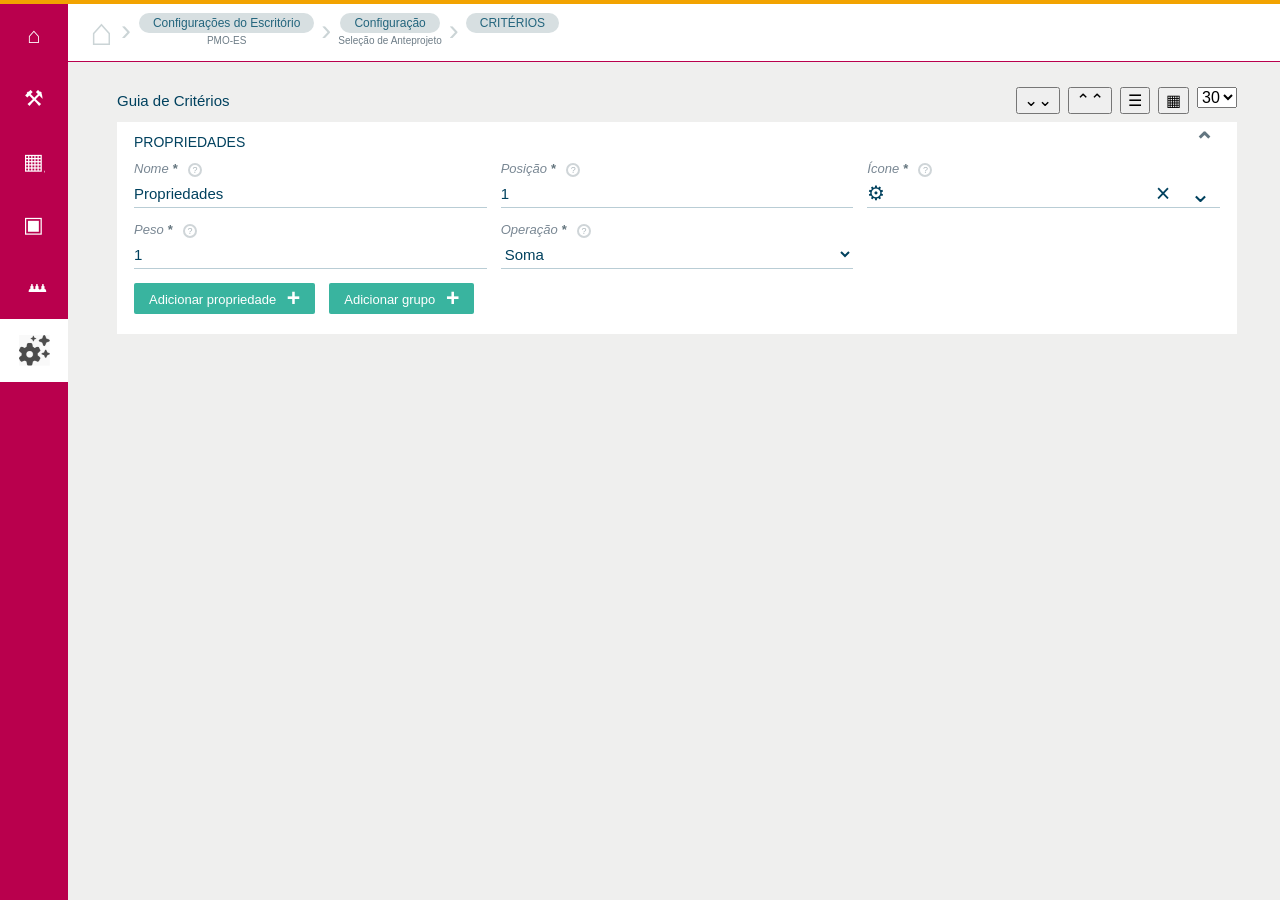
==== criterios.html @ 37cdd73d "Atualiza fluxo e configuracao de criterios" ====
<!doctype html>
<html lang="pt-BR">
  <head>
    <meta charset="UTF-8" />
    <meta name="viewport" content="width=device-width, initial-scale=1" />
    <meta name="description" content="Configuração da guia de critérios da seleção de anteprojeto" />
    <title>Guia de Critérios | Seleção de Anteprojeto</title>
    <link rel="stylesheet" href="styles.css" />
  </head>
  <body>
    <main class="app-shell detail-page criteria-guide-page">
      <aside class="rail" aria-label="Navegação principal">
        <button type="button" class="rail-button" aria-label="Início"><span aria-hidden="true">⌂</span></button>
        <button type="button" class="rail-button" aria-label="Planos"><span aria-hidden="true">⚒</span></button>
        <a class="rail-button" href="index.html" aria-label="Escritórios"><span aria-hidden="true">▦</span></a>
        <button type="button" class="rail-button" aria-label="Permissões"><span aria-hidden="true">▣</span></button>
        <button type="button" class="rail-button people-symbol" aria-label="Pessoas"><span aria-hidden="true">♟♟♟</span></button>
        <a class="rail-button feature-rail-link active" href="selecao-anteprojeto.html" aria-current="page" aria-label="Seleção de Anteprojeto" title="Seleção de Anteprojeto" data-tooltip="Seleção de Anteprojeto">
          <img src="icone-selecao-anteprojeto.png" alt="" aria-hidden="true" />
        </a>
      </aside>

      <section class="workspace">
        <header class="topbar detail-topbar">
          <a href="index.html" class="home-icon breadcrumb-link" aria-label="Voltar para configurações">⌂</a>
          <span class="chevron" aria-hidden="true">›</span>
          <div class="breadcrumb-group">
            <div class="breadcrumb-item">
              <a class="breadcrumb breadcrumb-link" href="index.html">Configurações do Escritório</a>
              <small>PMO-ES</small>
            </div>
            <span class="chevron" aria-hidden="true">›</span>
            <div class="breadcrumb-item">
              <a class="breadcrumb breadcrumb-link" href="selecao-anteprojeto.html">Configuração</a>
              <small>Seleção de Anteprojeto</small>
            </div>
            <span class="chevron" aria-hidden="true">›</span>
            <div class="breadcrumb-item"><span class="breadcrumb">CRITÉRIOS</span></div>
          </div>
        </header>

        <div class="workspace-body criteria-guide-body">
          <div class="toolbar-row criteria-guide-toolbar">
            <h2>Guia de Critérios</h2>
            <div class="detail-actions" aria-label="Opções de visualização">
              <button id="collapse-all" class="double-arrow selected" type="button" aria-label="Recolher todos">⌄⌄</button>
              <button id="expand-all" class="double-arrow" type="button" aria-label="Expandir todos">⌃⌃</button>
              <button type="button" class="selected" aria-label="Visualização em lista" aria-pressed="true">☰</button>
              <button type="button" aria-label="Visualização em grade" aria-pressed="false">▦</button>
              <label><span class="sr-only">Quantidade por página</span>
                <select aria-label="Quantidade por página"><option selected>30</option><option>60</option></select>
              </label>
            </div>
          </div>

          <section class="config-panel properties-panel criteria-properties-panel" aria-labelledby="properties-title">
            <header>
              <h2 id="properties-title">PROPRIEDADES</h2>
              <button id="toggle-properties" type="button" aria-label="Recolher propriedades" aria-expanded="true">⌃</button>
            </header>

            <form id="properties-form" class="properties-form criteria-properties-form">
              <label class="underline-field">
                <span>Nome <b>*</b> <i title="Nome do critério">?</i></span>
                <input type="text" name="name" value="Propriedades" required />
              </label>
              <label class="underline-field position-field">
                <span>Posição <b>*</b> <i title="Posição de exibição">?</i></span>
                <input type="number" name="position" value="1" min="1" required />
              </label>
              <label class="underline-field icon-field">
                <span>Ícone <b>*</b> <i title="Ícone do modelo">?</i></span>
                <span class="icon-selector"><span aria-hidden="true">⚙</span><button type="button" aria-label="Remover ícone">×</button><button type="button" aria-label="Selecionar ícone">⌄</button></span>
              </label>
              <label class="underline-field">
                <span>Peso <b>*</b> <i title="Peso do critério">?</i></span>
                <input type="text" name="weight" value="1" required />
              </label>
              <label class="underline-field operation-field">
                <span>Operação <b>*</b> <i title="Operação aplicada ao critério">?</i></span>
                <select name="operation" required><option value="soma">Soma</option><option value="media">Média</option></select>
              </label>

              <div class="properties-actions">
                <button type="button" class="action-button">Adicionar propriedade <strong aria-hidden="true">+</strong></button>
                <button id="add-criteria-group" type="button" class="action-button">Adicionar grupo <strong aria-hidden="true">+</strong></button>
              </div>
            </form>
          </section>

          <div id="criteria-groups" class="criteria-groups" aria-live="polite"></div>
        </div>
      </section>
    </main>

    <template id="criteria-group-template">
      <section class="config-panel criteria-group-section">
        <form class="criteria-group-form">
          <label class="underline-field">
            <span>Título <b>*</b> <i title="Título do grupo">?</i></span>
            <input class="criteria-group-title" type="text" name="groupTitle" required />
          </label>
          <label class="underline-field position-field">
            <span>Índice ord. <b>*</b> <i title="Índice de ordenação">?</i></span>
            <input class="criteria-group-index" type="number" name="groupIndex" min="1" required />
          </label>
          <label class="underline-field">
            <span>Peso <b>*</b> <i title="Peso do grupo">?</i></span>
            <input type="text" name="groupWeight" value="1" required />
          </label>
          <label class="underline-field operation-field">
            <span>Operação <b>*</b> <i title="Operação aplicada ao grupo">?</i></span>
            <select name="groupOperation" required><option value="soma">Soma</option><option value="media">Média</option></select>
          </label>
          <div class="criteria-group-actions">
            <button type="button" class="action-button">Adicionar propriedade <strong aria-hidden="true">+</strong></button>
          </div>
        </form>
      </section>
    </template>
    <script src="script.js"></script>
  </body>
</html>
---- styles.css ----
:root { --wine:#b9004d; --teal:#009c92; --ink:#00415e; --canvas:#efefee; }
* { box-sizing:border-box; }
html,body { margin:0; min-height:100%; }
body { background:#fff; color:var(--ink); font-family:Arial,Helvetica,sans-serif; }
button,select { font:inherit; }
button { cursor:pointer; }
.app-shell { min-height:100vh; display:grid; grid-template-columns:58px 280px minmax(0,1fr); border-top:4px solid #f2a300; overflow:hidden; }
.rail { display:flex; flex-direction:column; background:var(--wine); min-height:calc(100vh - 4px); }
.rail-button,.profile-button { height:63px; border:0; color:#fff; background:transparent; font-size:25px; display:grid; place-items:center; }
.rail-button:first-child,.rail-button.active { color:var(--wine); background:#fff; }
.rail-button span { transform:scale(.88); }
.rail-button.people-symbol { font-size:12px; letter-spacing:-5px; padding-right:5px; }
.feature-rail-link { position:relative; text-decoration:none; }
.feature-rail-link img { width:31px; height:31px; object-fit:cover; filter:invert(1); mix-blend-mode:screen; }
.feature-rail-link.active img { filter:none; mix-blend-mode:multiply; opacity:.7; }
.feature-rail-link::after { content:attr(data-tooltip); position:absolute; z-index:20; left:calc(100% + 10px); top:50%; transform:translateY(-50%) translateX(-4px); padding:7px 10px; border-radius:4px; background:#25333b; color:#fff; font-size:12px; font-weight:400; letter-spacing:0; line-height:1; white-space:nowrap; opacity:0; pointer-events:none; transition:opacity .15s,transform .15s; }
.feature-rail-link:hover::after,.feature-rail-link:focus-visible::after { opacity:1; transform:translateY(-50%) translateX(0); }
.profile-button { margin-top:auto; height:54px; font-size:28px; }
.office-sidebar { min-height:calc(100vh - 4px); background:#fbfeff; border-right:6px solid #8b8e91; overflow:hidden; }
.office-header { height:44px; padding:0 14px; display:flex; align-items:center; justify-content:space-between; background:#fff; }
.office-header h1 { margin:0; font-size:15px; }
.clock { font-size:20px; }
.office-list { margin:0 10px 0 3px; padding:4px 0; background:#e3e6e8; }
.office-list button { width:100%; height:34px; display:flex; align-items:center; gap:8px; padding:0 14px; border:0; background:transparent; color:#1c2730; text-align:left; font-size:13px; }
.office-list button span { color:#1b6682; font-size:20px; }
.office-list button:hover,.office-list button.selected { background:#d7dcde; color:var(--ink); }
.workspace { min-width:0; min-height:calc(100vh - 4px); display:grid; grid-template-rows:58px 1fr 53px; background:var(--canvas); }
.topbar { display:flex; align-items:center; gap:8px; padding:0 22px; background:#fff; border-bottom:1px solid var(--wine); }
.home-icon { color:#cbd4d6; font-size:38px; line-height:1; }
.chevron { color:#cbd4d6; font-size:30px; }
.breadcrumb { padding:3px 14px; border-radius:14px; background:#d7dfe1; color:#23657d; font-size:12px; }
.workspace-body { padding:16px 43px 36px 49px; }
.toolbar-row { height:38px; display:flex; justify-content:space-between; align-items:center; }
.toolbar-row h2 { margin:0; font-size:15px; font-weight:500; }
.view-controls { display:flex; align-items:center; gap:8px; }
.view-controls button { width:36px; height:31px; border:1px solid #aab0b3; border-radius:5px; background:#f7f7f7; color:#8b9295; font-size:22px; line-height:1; }
.view-controls button.selected { color:var(--teal); border-color:#7ebeb9; background:#fff; }
.view-controls select { width:52px; height:31px; padding-left:7px; border:1px solid #aab0b3; border-radius:4px; background:#f5f5f5; color:#4d5961; font-size:12px; }
.config-panel { background:#fff; min-height:200px; padding:0 16px 24px; }
.config-panel.collapsed { min-height:42px; padding-bottom:0; }
.config-panel>header { height:42px; display:flex; align-items:center; justify-content:space-between; }
.config-panel h3 { margin:0; font-size:14px; font-weight:400; }
.config-panel header button { border:0; background:transparent; color:#637681; font-size:24px; font-weight:700; }
.cards-grid { display:grid; grid-template-columns:repeat(5,minmax(150px,1fr)); gap:14px; }
.config-card { height:136px; padding:18px 10px 14px; border:1px solid #cfd2d4; border-radius:4px; background:#fff; color:#8b93a0; display:flex; flex-direction:column; align-items:center; justify-content:center; gap:6px; font-size:15px; text-decoration:none; transition:border-color .16s,box-shadow .16s,transform .16s; }
.config-card:hover,.config-card:focus-visible { border-color:var(--teal); box-shadow:0 4px 14px rgba(0,110,105,.12); outline:none; transform:translateY(-1px); }
.card-icon { min-height:37px; color:#8b9298; font-size:34px; font-weight:700; line-height:1; }
.card-image-icon { width:42px; height:42px; object-fit:cover; mix-blend-mode:multiply; opacity:.48; }
.card-people { font-size:15px; letter-spacing:-5px; padding-right:5px; padding-top:10px; }
.cards-list { display:flex; flex-direction:column; gap:8px; }
.cards-list .config-card { height:62px; flex-direction:row; justify-content:flex-start; padding:0 24px; gap:18px; }
.cards-list .card-icon { width:40px; min-height:0; font-size:26px; text-align:center; }
.cards-list .card-people { font-size:13px; padding-top:0; }
.cards-hidden { display:none; }
footer { padding:7px 17px 5px; display:flex; align-items:center; gap:10px; background:#fff; color:#9da9ad; font-size:12px; }
footer p { margin:0; line-height:14px; }
footer strong { color:#77909b; }
.seal { font-size:34px; color:#b6c2c5; }
.about { margin-left:auto; white-space:nowrap; }
.about b { font-size:20px; color:#35788a; }
.sr-only { position:absolute; width:1px; height:1px; padding:0; margin:-1px; overflow:hidden; clip:rect(0,0,0,0); white-space:nowrap; border:0; }
@media (max-width:1250px) { .cards-grid { grid-template-columns:repeat(3,minmax(180px,1fr)); } }
@media (max-width:860px) { .app-shell { grid-template-columns:52px 1fr; } .office-sidebar { display:none; } .workspace { grid-column:2; } .workspace-body { padding:14px 18px 30px; } .cards-grid { grid-template-columns:repeat(2,minmax(140px,1fr)); } footer p { display:none; } }
@media (max-width:520px) { .topbar { padding:0 12px; } .breadcrumb { font-size:11px; } .workspace-body { padding:10px; } .toolbar-row { height:auto; margin-bottom:10px; } .cards-grid { grid-template-columns:1fr; } }
@media (prefers-reduced-motion:reduce) { .config-card { transition:none; } }

/* Tela de Seleção de Anteprojeto */
.app-shell.detail-page { grid-template-columns:68px minmax(0,1fr); }
.detail-page .workspace { grid-column:2; grid-template-rows:58px 1fr; }
.detail-page .rail-button:first-child { color:#fff; background:transparent; }
.detail-page .rail-button.active { color:var(--wine); background:#fff; }
.detail-topbar { align-items:flex-start; padding-top:9px; }
.breadcrumb-group { display:flex; align-items:flex-start; gap:7px; }
.breadcrumb-item { display:flex; flex-direction:column; align-items:center; gap:2px; }
.breadcrumb-item small { color:#6e7d87; font-size:10px; }
.breadcrumb-link { text-decoration:none; }
.detail-body { padding:16px 50px 32px; }
.detail-toolbar { height:51px; }
.detail-toolbar h2 { font-weight:600; }
.detail-actions { display:flex; gap:8px; }
.detail-actions .double-arrow { font-size:17px; }
.evaluation-panel { min-height:auto; margin-bottom:14px; padding-bottom:18px; }
.evaluation-fields { display:flex; flex-direction:row; align-items:center; gap:12px; }
.evaluation-fields label { color:#405661; font-size:13px; font-weight:600; }
.evaluation-fields select { width:260px; height:38px; padding:0 11px; border:1px solid #b9c2c7; border-radius:4px; background:#fff; color:#405661; outline:none; }
.evaluation-fields select:focus { border-color:var(--teal); box-shadow:0 0 0 3px rgba(0,156,146,.12); }
.models-panel { min-height:235px; margin-bottom:14px; }
.model-cards { grid-template-columns:none; grid-auto-flow:column; grid-auto-columns:minmax(190px,260px); justify-content:start; overflow-x:auto; padding-bottom:4px; }
.model-card { position:relative; height:114px; }
.model-card .card-icon { font-size:31px; }
.model-card .card-count { position:absolute; right:5px; bottom:4px; font-size:9px; color:#8492a1; }
.model-card .card-menu { position:absolute; right:11px; top:8px; border:0; background:transparent; color:#8b93a0; font-size:20px; line-height:1; }
.add-guide-card { color:#d4d6d8; font-size:58px; font-weight:300; }
.add-guide-card:hover,.add-guide-card:focus-visible { color:var(--teal); }
.pagination { display:flex; justify-content:center; align-items:center; gap:25px; margin-top:25px; color:#9ca6aa; }
.pagination button { border:0; background:transparent; color:#9ca6aa; font-size:21px; }
.pagination select { height:38px; padding:0 9px; border:1px solid #ced6dc; border-radius:3px; background:#fff; color:#466074; }
.guide-dialog { width:min(420px,calc(100% - 32px)); padding:0; border:0; border-radius:6px; color:#344b58; box-shadow:0 18px 60px rgba(0,0,0,.25); }
.guide-dialog::backdrop { background:rgba(23,37,44,.45); }
.guide-dialog form { padding:24px; display:flex; flex-direction:column; gap:10px; }
.guide-dialog h2 { margin:0 0 8px; color:var(--ink); font-size:19px; }
.guide-dialog label { font-size:13px; font-weight:600; }
.guide-dialog input { width:100%; height:40px; padding:0 11px; border:1px solid #b9c2c7; border-radius:4px; color:#344b58; outline:none; }
.guide-dialog input:focus { border-color:var(--teal); box-shadow:0 0 0 3px rgba(0,156,146,.12); }
.guide-error { min-height:17px; margin:0; color:#b42318; font-size:12px; }
.dialog-actions { display:flex; justify-content:flex-end; gap:9px; margin-top:5px; }
.dialog-actions button { padding:8px 15px; border-radius:4px; }
.secondary-button { border:1px solid #b9c2c7; background:#fff; color:#52636c; }
.primary-button { border:1px solid var(--teal); background:var(--teal); color:#fff; }
@media (max-width:860px) { .app-shell.detail-page { grid-template-columns:52px minmax(0,1fr); } .detail-page .workspace { grid-column:2; } .detail-body { padding:14px 18px 30px; } .model-cards { grid-template-columns:none; grid-auto-columns:210px; } }
@media (max-width:520px) { .detail-topbar .home-icon,.detail-topbar>.chevron { display:none; } .detail-topbar { padding-left:10px; } .breadcrumb { padding:3px 8px; } .detail-toolbar { align-items:flex-start; gap:10px; } .detail-actions { flex-wrap:wrap; justify-content:flex-end; } .model-cards { grid-template-columns:none; grid-auto-columns:190px; } }
@media (max-width:520px) { .evaluation-fields select { width:auto; flex:1; max-width:260px; } }

/* Tela de Propriedades */
.properties-body { padding:20px 15px 32px; }
.properties-panel { min-height:145px; padding:0 17px 20px; }
.inline-properties-panel { margin-bottom:14px; }
.inline-properties-panel:has(.properties-form[hidden]) { min-height:39px; padding-bottom:0; }
.properties-panel>header { height:39px; display:flex; align-items:center; justify-content:space-between; }
.properties-panel h2 { margin:0; font-size:14px; font-weight:400; }
.properties-panel>header button { border:0; background:transparent; color:#637681; font-size:24px; font-weight:700; }
.properties-form { display:grid; grid-template-columns:214px 160px 200px 160px 200px minmax(300px,1fr); gap:14px; align-items:end; }
.underline-field { display:flex; flex-direction:column; gap:2px; min-width:0; color:#00415e; }
.underline-field>span:first-child { color:#798793; font-size:13px; font-style:italic; white-space:nowrap; }
.underline-field b { color:#64757e; }
.underline-field i { display:inline-grid; place-items:center; width:14px; height:14px; margin-left:7px; border:2px solid #cfd5d8; border-radius:50%; color:#aeb8bd; font-size:9px; font-style:normal; cursor:help; }
.underline-field input,.underline-field select { height:29px; padding:0; border:0; border-bottom:1px solid #b9cdd5; border-radius:0; outline:none; background:transparent; color:#00415e; font-size:15px; }
.underline-field input:focus,.underline-field select:focus { border-bottom-color:var(--teal); }
.position-field input { padding-right:8px; }
.icon-selector { height:29px; display:grid; grid-template-columns:1fr 38px 38px; align-items:center; border-bottom:1px solid #b9cdd5; color:#00415e; }
.icon-selector>span { font-size:20px; font-style:normal; }
.icon-selector button { height:28px; border:0; background:transparent; color:#00415e; font-size:25px; line-height:1; }
.sort-field select { appearance:auto; }
.properties-actions { grid-column:6; display:flex; justify-content:flex-end; align-items:center; gap:14px; }
.action-button { height:31px; padding:0 15px; border:0; border-radius:2px; background:#39b49f; color:#fff; white-space:nowrap; font-size:13px; }
.action-button:hover,.action-button:focus-visible { background:#239b88; outline:none; }
.action-button strong { margin-left:7px; font-size:23px; line-height:1; vertical-align:-2px; }
@media (max-width:1450px) { .properties-form { grid-template-columns:repeat(3,minmax(180px,1fr)); } .properties-actions { grid-column:1/-1; justify-content:flex-start; } }
@media (max-width:760px) { .properties-form { grid-template-columns:1fr; } .properties-actions { grid-column:1; flex-wrap:wrap; } .underline-field>span:first-child { white-space:normal; } }

/* Tela de Relevância */
.relevance-body { padding-top:16px; }
.relevance-toolbar { height:42px; }
.relevance-toolbar h2 { font-weight:600; }
.relevance-sections { display:flex; flex-direction:column; gap:12px; }
.relevance-section { min-height:auto; padding:0 17px 16px; transition:background-color .18s; }
.relevance-section>header { height:43px; display:flex; align-items:center; justify-content:flex-start; gap:8px; }
.relevance-section>header::after { content:"⌃"; margin-left:auto; color:#637681; font-size:22px; font-weight:700; }
.relevance-section.is-disabled>header::after { content:"⌄"; }
.relevance-section h3 { margin:0; font-size:14px; font-weight:400; }
.relevance-content { min-height:42px; padding-top:9px; border-top:1px solid #edf0f1; color:#75838b; font-size:13px; }
.relevance-section.is-disabled { padding-bottom:0; background:#fff; }
.relevance-section.is-disabled .relevance-content { display:none; }
.toggle-control { display:flex; align-items:center; color:#338c7f; font-size:12px; cursor:pointer; user-select:none; }
.toggle-status { position:absolute; width:1px; height:1px; margin:-1px; overflow:hidden; clip:rect(0,0,0,0); white-space:nowrap; }
.toggle-control input { position:absolute; width:1px; height:1px; opacity:0; pointer-events:none; }
.toggle-track { position:relative; width:33px; height:18px; border-radius:10px; background:#c1c8cb; transition:background-color .18s; }
.toggle-track span { position:absolute; left:2px; top:2px; width:14px; height:14px; border-radius:50%; background:#fff; box-shadow:0 1px 3px rgba(0,0,0,.22); transition:transform .18s; }
.toggle-control input:checked+.toggle-track { background:#39b49f; }
.toggle-control input:checked+.toggle-track span { transform:translateX(15px); }
.toggle-control input:focus-visible+.toggle-track { outline:3px solid rgba(0,156,146,.22); outline-offset:2px; }
.relevance-section.is-disabled .toggle-control { color:#7d898e; }
@media (max-width:520px) { .relevance-section>header { height:auto; min-height:52px; align-items:center; padding:9px 0; } .relevance-section h3 { max-width:70%; line-height:18px; } }

/* Tela da Guia de Critérios */
.criteria-guide-body { padding-top:16px; }
.criteria-guide-toolbar { height:44px; }
.criteria-guide-toolbar h2 { font-weight:500; }
.criteria-properties-panel { min-height:145px; }
.criteria-properties-form { grid-template-columns:186px 214px 186px 200px 200px minmax(300px,1fr); align-items:end; }
.criteria-groups { display:flex; flex-direction:column; gap:14px; margin-top:14px; }
.criteria-group-section { min-height:auto; padding:20px 17px; }
.criteria-group-form { display:grid; grid-template-columns:214px 160px 160px 200px minmax(250px,1fr); gap:14px; align-items:end; }
.criteria-group-actions { display:flex; justify-content:flex-end; }
@media (max-width:1450px) { .criteria-properties-form { grid-template-columns:repeat(3,minmax(180px,1fr)); } }
@media (max-width:1100px) { .criteria-group-form { grid-template-columns:repeat(2,minmax(180px,1fr)); } .criteria-group-actions { grid-column:1/-1; justify-content:flex-start; } }
@media (max-width:760px) { .criteria-properties-form,.criteria-group-form { grid-template-columns:1fr; } .criteria-group-actions { grid-column:1; } }
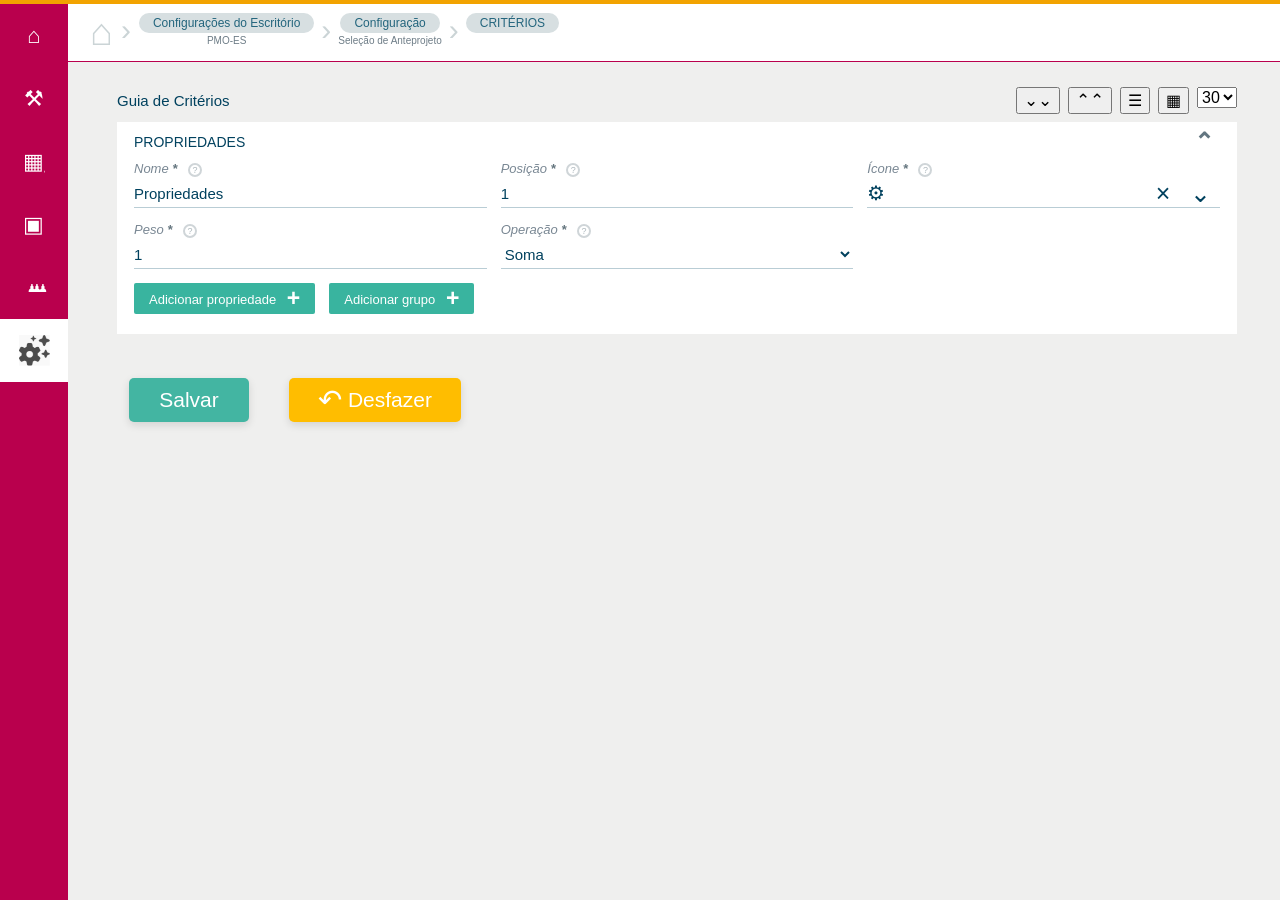
==== commit 80b4008a: "Adiciona persistencia e propriedades aos criterios" ====
--- a/criterios.html
+++ b/criterios.html
@@ -82,13 +82,19 @@
               </label>
 
               <div class="properties-actions">
-                <button type="button" class="action-button">Adicionar propriedade <strong aria-hidden="true">+</strong></button>
+                <button type="button" class="action-button add-property-button" aria-haspopup="menu" aria-expanded="false">Adicionar propriedade <strong aria-hidden="true">+</strong></button>
                 <button id="add-criteria-group" type="button" class="action-button">Adicionar grupo <strong aria-hidden="true">+</strong></button>
               </div>
             </form>
           </section>
 
           <div id="criteria-groups" class="criteria-groups" aria-live="polite"></div>
+
+          <div class="criteria-page-actions">
+            <button id="save-criterion" type="button" class="save-criterion-button">Salvar</button>
+            <button id="undo-criterion" type="button" class="undo-criterion-button"><span aria-hidden="true">↶</span> Desfazer</button>
+            <p id="criterion-save-status" class="sr-only" role="status" aria-live="polite"></p>
+          </div>
         </div>
       </section>
     </main>
@@ -113,8 +119,65 @@
             <select name="groupOperation" required><option value="soma">Soma</option><option value="media">Média</option></select>
           </label>
           <div class="criteria-group-actions">
-            <button type="button" class="action-button">Adicionar propriedade <strong aria-hidden="true">+</strong></button>
+            <button type="button" class="action-button add-property-button" aria-haspopup="menu" aria-expanded="false">Adicionar propriedade <strong aria-hidden="true">+</strong></button>
           </div>
+        </form>
+      </section>
+    </template>
+
+    <template id="selection-property-template">
+      <section class="criteria-selection-property" aria-label="Propriedade do tipo Seleção">
+        <header>
+          <span class="selection-property-icon" aria-hidden="true">☷</span>
+          <span>( Seleção )</span>
+          <div class="selection-property-controls">
+            <button type="button" class="delete-selection-property" aria-label="Excluir propriedade Seleção">🗑</button>
+            <label class="toggle-control">
+              <span class="sr-only">Propriedade habilitada</span>
+              <input class="selection-property-enabled" type="checkbox" checked aria-label="Habilitar propriedade Seleção" />
+              <span class="toggle-track" aria-hidden="true"><span></span></span>
+            </label>
+            <button type="button" class="toggle-selection-property" aria-label="Recolher propriedade Seleção" aria-expanded="true">⌃</button>
+          </div>
+        </header>
+
+        <form class="selection-property-form">
+          <label class="underline-field">
+            <span>Nome <b>*</b> <i title="Nome da propriedade">?</i></span>
+            <input type="text" name="selectionName" required />
+          </label>
+          <label class="underline-field">
+            <span>Legenda <b>*</b> <i title="Legenda da propriedade">?</i></span>
+            <input type="text" name="selectionLabel" required />
+          </label>
+          <label class="underline-field position-field">
+            <span>Índice de Ordenação <i title="Índice de ordenação">?</i></span>
+            <input type="number" name="selectionIndex" value="3" min="1" />
+          </label>
+          <label class="underline-field">
+            <span>Possíveis valores <b>*</b> <i title="Valores disponíveis para seleção">?</i></span>
+            <input type="text" name="selectionValues" required />
+          </label>
+          <label class="underline-field">
+            <span>Valor padrão <i title="Valor selecionado inicialmente">?</i></span>
+            <input type="text" name="selectionDefault" />
+          </label>
+          <label class="selection-checkbox-field">
+            <input type="checkbox" name="selectionFullLine" checked />
+            <span>Linha inteira</span> <i title="Ocupar a linha inteira">?</i>
+          </label>
+          <label class="selection-checkbox-field">
+            <input type="checkbox" name="selectionRequired" />
+            <span>Obrigatório</span> <i title="Preenchimento obrigatório">?</i>
+          </label>
+          <label class="selection-checkbox-field multiple-selection-field">
+            <input type="checkbox" name="selectionMultiple" />
+            <span>Múltiplas seleções</span> <i title="Permitir mais de uma seleção">?</i>
+          </label>
+          <label class="underline-field selection-help-field">
+            <span>Texto de ajuda <i title="Orientação exibida ao usuário">?</i></span>
+            <input type="text" name="selectionHelp" />
+          </label>
         </form>
       </section>
     </template>
--- a/styles.css
+++ b/styles.css
@@ -90,6 +90,15 @@
 .model-card .card-icon { font-size:31px; }
 .model-card .card-count { position:absolute; right:5px; bottom:4px; font-size:9px; color:#8492a1; }
 .model-card .card-menu { position:absolute; right:11px; top:8px; border:0; background:transparent; color:#8b93a0; font-size:20px; line-height:1; }
+.saved-criterion-card { cursor:pointer; }
+.criterion-card-menu-button { z-index:2; padding:0 4px; }
+.criterion-card-menu { position:absolute; z-index:5; top:31px; right:8px; min-width:105px; padding:4px; border:1px solid #d3d8db; border-radius:3px; background:#fff; box-shadow:0 5px 14px rgba(35,52,61,.18); }
+.criterion-card-menu button { width:100%; padding:7px 12px; border:0; background:#fff; color:#b42318; text-align:left; font-size:13px; }
+.criterion-card-menu button:hover,.criterion-card-menu button:focus-visible { background:#fbeaec; outline:none; }
+.criterion-delete-confirmation { width:155px; padding:5px; color:#52616a; font-size:12px; }
+.criterion-delete-confirmation span { display:block; padding:4px 7px 7px; }
+.criterion-delete-confirmation .confirm-delete-button { color:#b42318; }
+.criterion-delete-confirmation .cancel-delete-button { color:#52616a; }
 .add-guide-card { color:#d4d6d8; font-size:58px; font-weight:300; }
 .add-guide-card:hover,.add-guide-card:focus-visible { color:var(--teal); }
 .pagination { display:flex; justify-content:center; align-items:center; gap:25px; margin-top:25px; color:#9ca6aa; }
@@ -135,6 +144,26 @@
 .action-button { height:31px; padding:0 15px; border:0; border-radius:2px; background:#39b49f; color:#fff; white-space:nowrap; font-size:13px; }
 .action-button:hover,.action-button:focus-visible { background:#239b88; outline:none; }
 .action-button strong { margin-left:7px; font-size:23px; line-height:1; vertical-align:-2px; }
+.properties-actions,.criteria-group-actions { position:relative; }
+.property-type-menu { position:absolute; z-index:12; top:calc(100% + 4px); left:0; width:216px; padding:7px 0; border:1px solid #c4c8ca; border-radius:2px; background:#fff; box-shadow:0 3px 7px rgba(0,0,0,.25); }
+.property-type-menu button { width:100%; height:30px; display:grid; grid-template-columns:28px minmax(0,1fr); align-items:center; padding:0 10px; border:0; background:#fff; color:#52657a; text-align:left; font-size:15px; }
+.property-type-menu button:hover,.property-type-menu button:focus-visible { background:#eef7f5; color:#167e71; outline:none; }
+.property-type-icon { color:#6f7d89; font-size:18px; font-weight:700; text-align:center; }
+.criteria-selection-property { margin-top:18px; padding:0 9px 18px; border:1px solid #dfe3e5; border-radius:3px; background:#fff; }
+.criteria-selection-property>header { min-height:49px; display:flex; align-items:center; gap:10px; color:#52616a; font-size:13px; }
+.selection-property-icon { width:36px; height:34px; display:grid; place-items:center; border:1px solid #e0e4e6; color:#81909a; font-size:25px; }
+.selection-property-controls { margin-left:auto; display:flex; align-items:center; gap:10px; }
+.selection-property-controls>button { padding:0; border:0; background:transparent; color:#71828d; font-size:21px; }
+.selection-property-controls .delete-selection-property { font-size:19px; }
+.selection-property-form { display:grid; grid-template-columns:minmax(150px,1fr) minmax(150px,1fr) minmax(150px,1fr) minmax(160px,1.05fr) minmax(160px,1.05fr) auto auto; gap:14px; align-items:end; }
+.selection-checkbox-field { height:29px; display:flex; align-items:center; gap:7px; color:#7b8890; font-size:13px; font-style:italic; white-space:nowrap; }
+.selection-checkbox-field input { width:20px; height:20px; margin:0; accent-color:#3bb29e; }
+.selection-checkbox-field i { display:inline-grid; place-items:center; width:14px; height:14px; margin-left:4px; border:2px solid #cfd5d8; border-radius:50%; color:#aeb8bd; font-size:9px; font-style:normal; cursor:help; }
+.multiple-selection-field { grid-column:1; margin-top:7px; }
+.selection-help-field { grid-column:2/-1; margin-top:7px; }
+.criteria-selection-property.is-disabled { opacity:.62; }
+.criteria-selection-property.is-collapsed { padding-bottom:0; }
+.criteria-selection-property.is-collapsed .selection-property-form { display:none; }
 @media (max-width:1450px) { .properties-form { grid-template-columns:repeat(3,minmax(180px,1fr)); } .properties-actions { grid-column:1/-1; justify-content:flex-start; } }
 @media (max-width:760px) { .properties-form { grid-template-columns:1fr; } .properties-actions { grid-column:1; flex-wrap:wrap; } .underline-field>span:first-child { white-space:normal; } }
 
@@ -172,6 +201,14 @@
 .criteria-group-section { min-height:auto; padding:20px 17px; }
 .criteria-group-form { display:grid; grid-template-columns:214px 160px 160px 200px minmax(250px,1fr); gap:14px; align-items:end; }
 .criteria-group-actions { display:flex; justify-content:flex-end; }
+.criteria-page-actions { display:flex; align-items:center; gap:40px; margin:30px 0 0 12px; padding-bottom:20px; }
+.criteria-page-actions button { height:44px; border:0; border-radius:5px; color:#fff; font-size:21px; box-shadow:0 3px 8px rgba(0,0,0,.12); }
+.save-criterion-button { min-width:120px; padding:0 25px; background:#43b5a2; }
+.save-criterion-button:hover,.save-criterion-button:focus-visible { background:#2ca18e; outline:none; }
+.undo-criterion-button { min-width:172px; padding:0 24px; background:#ffbd00; }
+.undo-criterion-button:hover,.undo-criterion-button:focus-visible { background:#e7a900; outline:none; }
+.undo-criterion-button span { font-size:29px; line-height:1; vertical-align:-3px; }
 @media (max-width:1450px) { .criteria-properties-form { grid-template-columns:repeat(3,minmax(180px,1fr)); } }
 @media (max-width:1100px) { .criteria-group-form { grid-template-columns:repeat(2,minmax(180px,1fr)); } .criteria-group-actions { grid-column:1/-1; justify-content:flex-start; } }
-@media (max-width:760px) { .criteria-properties-form,.criteria-group-form { grid-template-columns:1fr; } .criteria-group-actions { grid-column:1; } }
+@media (max-width:1100px) { .selection-property-form { grid-template-columns:repeat(2,minmax(180px,1fr)); } .multiple-selection-field,.selection-help-field { grid-column:auto; margin-top:0; } }
+@media (max-width:760px) { .criteria-properties-form,.criteria-group-form,.selection-property-form { grid-template-columns:1fr; } .criteria-group-actions { grid-column:1; } .criteria-page-actions { gap:14px; margin-left:0; flex-wrap:wrap; } }
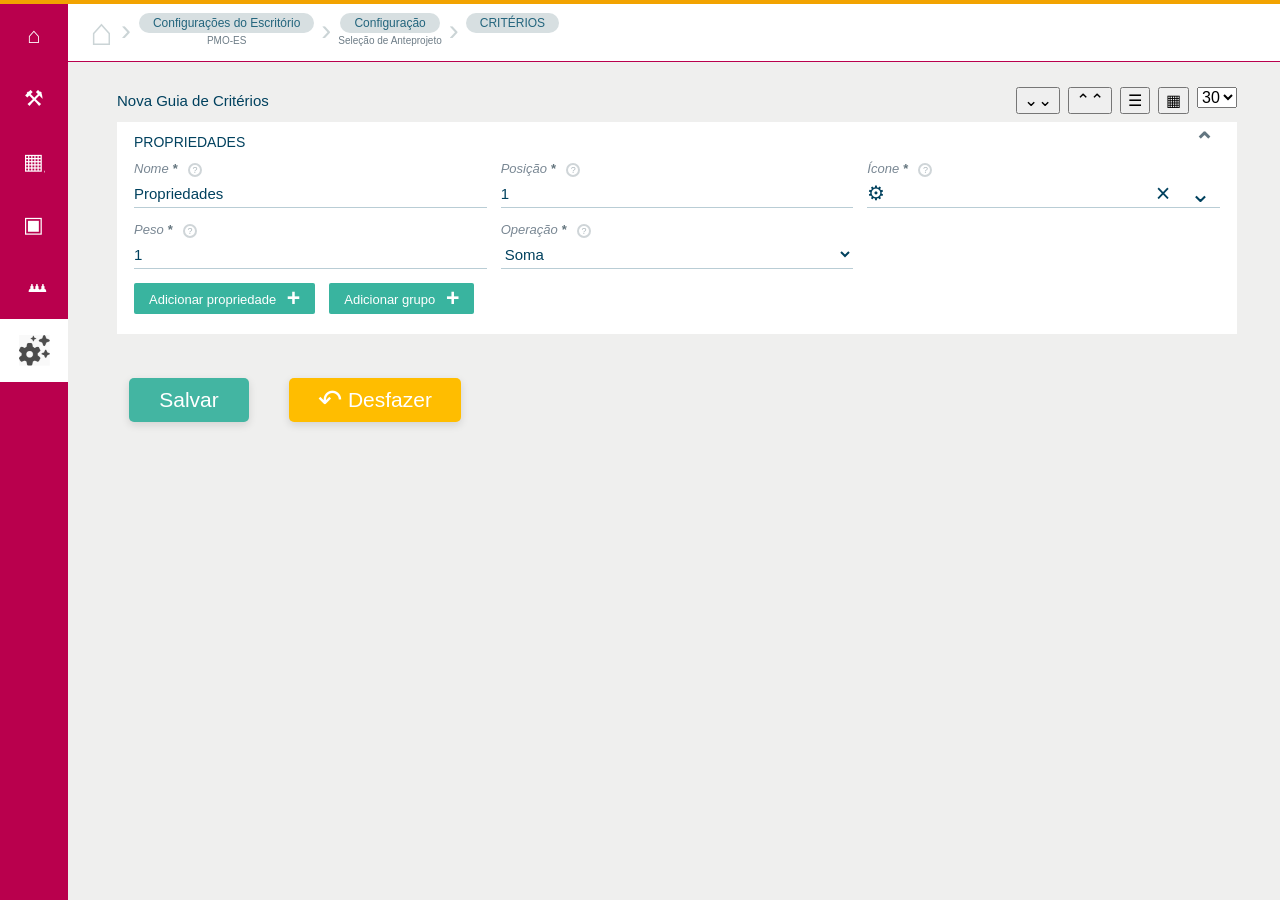
==== commit b42b9597: "Atualiza propriedades da guia de criterios" ====
--- a/criterios.html
+++ b/criterios.html
@@ -4,7 +4,7 @@
     <meta charset="UTF-8" />
     <meta name="viewport" content="width=device-width, initial-scale=1" />
     <meta name="description" content="Configuração da guia de critérios da seleção de anteprojeto" />
-    <title>Guia de Critérios | Seleção de Anteprojeto</title>
+    <title>Nova Guia de Critérios | Seleção de Anteprojeto</title>
     <link rel="stylesheet" href="styles.css" />
   </head>
   <body>
@@ -41,7 +41,7 @@
 
         <div class="workspace-body criteria-guide-body">
           <div class="toolbar-row criteria-guide-toolbar">
-            <h2>Guia de Critérios</h2>
+            <h2>Nova Guia de Critérios</h2>
             <div class="detail-actions" aria-label="Opções de visualização">
               <button id="collapse-all" class="double-arrow selected" type="button" aria-label="Recolher todos">⌄⌄</button>
               <button id="expand-all" class="double-arrow" type="button" aria-label="Expandir todos">⌃⌃</button>
@@ -80,7 +80,6 @@
                 <span>Operação <b>*</b> <i title="Operação aplicada ao critério">?</i></span>
                 <select name="operation" required><option value="soma">Soma</option><option value="media">Média</option></select>
               </label>
-
               <div class="properties-actions">
                 <button type="button" class="action-button add-property-button" aria-haspopup="menu" aria-expanded="false">Adicionar propriedade <strong aria-hidden="true">+</strong></button>
                 <button id="add-criteria-group" type="button" class="action-button">Adicionar grupo <strong aria-hidden="true">+</strong></button>
@@ -118,6 +117,18 @@
             <span>Operação <b>*</b> <i title="Operação aplicada ao grupo">?</i></span>
             <select name="groupOperation" required><option value="soma">Soma</option><option value="media">Média</option></select>
           </label>
+          <label class="group-enable-key-field">
+            <input type="checkbox" name="groupEnableKey" />
+            <span>Chave Habilitação</span> <i title="Habilitar a chave do grupo">?</i>
+          </label>
+          <label class="underline-field">
+            <span>Valor <i title="Valor da chave de habilitação">?</i></span>
+            <input type="text" name="groupEnableValue" />
+          </label>
+          <label class="underline-field">
+            <span>Legenda <i title="Legenda da chave de habilitação">?</i></span>
+            <input type="text" name="groupEnableLabel" />
+          </label>
           <div class="criteria-group-actions">
             <button type="button" class="action-button add-property-button" aria-haspopup="menu" aria-expanded="false">Adicionar propriedade <strong aria-hidden="true">+</strong></button>
           </div>
@@ -126,18 +137,18 @@
     </template>
 
     <template id="selection-property-template">
-      <section class="criteria-selection-property" aria-label="Propriedade do tipo Seleção">
+      <section class="criteria-selection-property" aria-label="Propriedade do tipo Seleção Multivalor">
         <header>
           <span class="selection-property-icon" aria-hidden="true">☷</span>
-          <span>( Seleção )</span>
+          <span>( Seleção Multivalor )</span>
           <div class="selection-property-controls">
-            <button type="button" class="delete-selection-property" aria-label="Excluir propriedade Seleção">🗑</button>
+            <button type="button" class="delete-selection-property" aria-label="Excluir propriedade Seleção Multivalor">🗑</button>
             <label class="toggle-control">
               <span class="sr-only">Propriedade habilitada</span>
-              <input class="selection-property-enabled" type="checkbox" checked aria-label="Habilitar propriedade Seleção" />
+              <input class="selection-property-enabled" type="checkbox" checked aria-label="Habilitar propriedade Seleção Multivalor" />
               <span class="toggle-track" aria-hidden="true"><span></span></span>
             </label>
-            <button type="button" class="toggle-selection-property" aria-label="Recolher propriedade Seleção" aria-expanded="true">⌃</button>
+            <button type="button" class="toggle-selection-property" aria-label="Recolher propriedade Seleção Multivalor" aria-expanded="true">⌃</button>
           </div>
         </header>
 
@@ -154,10 +165,14 @@
             <span>Índice de Ordenação <i title="Índice de ordenação">?</i></span>
             <input type="number" name="selectionIndex" value="3" min="1" />
           </label>
-          <label class="underline-field">
-            <span>Possíveis valores <b>*</b> <i title="Valores disponíveis para seleção">?</i></span>
-            <input type="text" name="selectionValues" required />
-          </label>
+          <div class="underline-field selection-values-field">
+            <span>Possíveis Opções <b>*</b> <i title="Valores disponíveis para seleção">?</i></span>
+            <span class="selection-values-control">
+              <span class="selection-values-summary">2 valores configurados</span>
+              <button type="button" class="add-selection-value" aria-label="Adicionar possível valor">+</button>
+            </span>
+            <input type="hidden" name="selectionValues" value="Valor 1, Valor 2" />
+          </div>
           <label class="underline-field">
             <span>Valor padrão <i title="Valor selecionado inicialmente">?</i></span>
             <input type="text" name="selectionDefault" />
@@ -181,6 +196,78 @@
         </form>
       </section>
     </template>
+
+    <template id="list-property-template">
+      <section class="criteria-list-property">
+        <header>
+          <span class="selection-property-icon list-property-icon" aria-hidden="true">≡</span>
+          <span class="list-property-title">( Lista )</span>
+          <div class="selection-property-controls">
+            <button type="button" class="delete-list-property" aria-label="Excluir propriedade">🗑</button>
+            <label class="toggle-control">
+              <span class="sr-only">Propriedade habilitada</span>
+              <input class="list-property-enabled" type="checkbox" checked aria-label="Habilitar propriedade" />
+              <span class="toggle-track" aria-hidden="true"><span></span></span>
+            </label>
+            <button type="button" class="toggle-list-property" aria-label="Recolher propriedade" aria-expanded="true">⌃</button>
+          </div>
+        </header>
+
+        <form class="list-property-form">
+          <label class="underline-field">
+            <span>Nome <b>*</b> <i title="Nome da propriedade">?</i></span>
+            <input type="text" name="listName" required />
+          </label>
+          <label class="underline-field">
+            <span>Legenda <b>*</b> <i title="Legenda da propriedade">?</i></span>
+            <input type="text" name="listLabel" required />
+          </label>
+          <label class="underline-field position-field">
+            <span>Índice de Ordenação <i title="Índice de ordenação">?</i></span>
+            <input type="number" name="listIndex" value="3" min="1" />
+          </label>
+          <label class="underline-field">
+            <span>Valor <b>*</b> <i title="Valor da propriedade">?</i></span>
+            <input type="text" name="listValue" required />
+          </label>
+          <label class="underline-field">
+            <span>Peso <b>*</b> <i title="Peso da propriedade">?</i></span>
+            <input type="text" name="listWeight" value="1" required />
+          </label>
+        </form>
+      </section>
+    </template>
+
+    <dialog id="possible-values-dialog" class="possible-values-dialog" aria-labelledby="possible-values-title">
+      <form id="possible-values-form" method="dialog">
+        <header>
+          <div>
+            <h2 id="possible-values-title">Possíveis Opções</h2>
+            <p>Cadastre o rótulo exibido e seu respectivo valor.</p>
+          </div>
+          <button id="close-possible-values" type="button" aria-label="Fechar possíveis opções">×</button>
+        </header>
+
+        <div class="possible-values-table">
+          <div class="possible-values-table-header" aria-hidden="true">
+            <span>RÓTULO</span><span>VALOR</span><span>AÇÕES</span>
+          </div>
+          <div id="possible-values-rows" class="possible-values-rows"></div>
+          <div id="possible-values-empty" class="possible-values-empty">
+            <span aria-hidden="true">▦</span>
+            <strong>Nenhum valor adicionado.</strong>
+            <button type="button" class="add-possible-value-button"><b aria-hidden="true">＋</b> Adicionar valor</button>
+          </div>
+        </div>
+
+        <button type="button" class="possible-values-add-link add-possible-value-button"><b aria-hidden="true">＋</b> Adicionar valor</button>
+
+        <footer>
+          <span id="possible-values-count">0 valores</span>
+          <button type="submit" class="complete-possible-values">Concluir</button>
+        </footer>
+      </form>
+    </dialog>
     <script src="script.js"></script>
   </body>
 </html>
--- a/styles.css
+++ b/styles.css
@@ -149,21 +149,50 @@
 .property-type-menu button { width:100%; height:30px; display:grid; grid-template-columns:28px minmax(0,1fr); align-items:center; padding:0 10px; border:0; background:#fff; color:#52657a; text-align:left; font-size:15px; }
 .property-type-menu button:hover,.property-type-menu button:focus-visible { background:#eef7f5; color:#167e71; outline:none; }
 .property-type-icon { color:#6f7d89; font-size:18px; font-weight:700; text-align:center; }
-.criteria-selection-property { margin-top:18px; padding:0 9px 18px; border:1px solid #dfe3e5; border-radius:3px; background:#fff; }
-.criteria-selection-property>header { min-height:49px; display:flex; align-items:center; gap:10px; color:#52616a; font-size:13px; }
+.criteria-selection-property,.criteria-list-property { margin-top:18px; padding:0 9px 18px; border:1px solid #dfe3e5; border-radius:3px; background:#fff; }
+.criteria-selection-property>header,.criteria-list-property>header { min-height:49px; display:flex; align-items:center; gap:10px; color:#52616a; font-size:13px; }
 .selection-property-icon { width:36px; height:34px; display:grid; place-items:center; border:1px solid #e0e4e6; color:#81909a; font-size:25px; }
 .selection-property-controls { margin-left:auto; display:flex; align-items:center; gap:10px; }
 .selection-property-controls>button { padding:0; border:0; background:transparent; color:#71828d; font-size:21px; }
-.selection-property-controls .delete-selection-property { font-size:19px; }
+.selection-property-controls .delete-selection-property,.selection-property-controls .delete-list-property { font-size:19px; }
 .selection-property-form { display:grid; grid-template-columns:minmax(150px,1fr) minmax(150px,1fr) minmax(150px,1fr) minmax(160px,1.05fr) minmax(160px,1.05fr) auto auto; gap:14px; align-items:end; }
+.list-property-form { display:grid; grid-template-columns:repeat(5,minmax(150px,1fr)); gap:14px; align-items:end; }
 .selection-checkbox-field { height:29px; display:flex; align-items:center; gap:7px; color:#7b8890; font-size:13px; font-style:italic; white-space:nowrap; }
 .selection-checkbox-field input { width:20px; height:20px; margin:0; accent-color:#3bb29e; }
 .selection-checkbox-field i { display:inline-grid; place-items:center; width:14px; height:14px; margin-left:4px; border:2px solid #cfd5d8; border-radius:50%; color:#aeb8bd; font-size:9px; font-style:normal; cursor:help; }
+.selection-values-control { height:29px; display:flex; align-items:center; justify-content:space-between; border-bottom:1px solid #b9cdd5; color:#00415e; }
+.selection-values-summary { font-size:13px; font-style:italic; }
+.selection-values-control .add-selection-value { width:23px; height:23px; display:grid; place-items:center; padding:0; border:0; border-radius:2px; background:#2eb39f; color:#fff; font-size:22px; line-height:1; }
+.selection-values-control .add-selection-value:hover,.selection-values-control .add-selection-value:focus-visible { background:#239b88; outline:none; }
+.possible-values-dialog { width:min(680px,calc(100% - 28px)); padding:0; border:0; border-radius:4px; color:#334957; box-shadow:0 18px 60px rgba(0,0,0,.25); }
+.possible-values-dialog::backdrop { background:rgba(28,42,50,.42); }
+.possible-values-dialog form { margin:0; }
+.possible-values-dialog>form>header { min-height:67px; display:flex; align-items:flex-start; justify-content:space-between; padding:15px 13px 11px; border-bottom:1px solid #d7dde0; }
+.possible-values-dialog h2 { margin:0 0 4px; font-size:16px; }
+.possible-values-dialog header p { margin:0; color:#748594; font-size:12px; }
+.possible-values-dialog header>button { padding:0 4px; border:0; background:transparent; color:#718795; font-size:25px; line-height:1; }
+.possible-values-table { margin:14px 13px 0; border:1px solid #d4dde2; border-radius:5px; overflow:hidden; }
+.possible-values-table-header { height:30px; display:grid; grid-template-columns:1fr 1.65fr 50px; align-items:center; padding:0 7px 0 42px; background:#eef3f5; color:#6b7d88; font-size:9px; font-weight:700; }
+.possible-values-table-header span:last-child { text-align:center; }
+.possible-values-rows:empty { display:none; }
+.possible-value-row { min-height:42px; display:grid; grid-template-columns:28px 1fr 1.65fr 36px; gap:7px; align-items:center; padding:5px 7px; border-top:1px solid #d6dfe3; }
+.possible-value-row:first-child { border-top:0; }
+.possible-value-drag { color:#91a1aa; font-size:17px; text-align:center; }
+.possible-value-row input { width:100%; height:30px; padding:0 10px; border:1px solid #cbd6dc; border-radius:4px; background:#f8fafb; color:#3f5664; outline:none; }
+.possible-value-row input:focus { border-color:#2eb39f; box-shadow:0 0 0 2px rgba(46,179,159,.12); }
+.possible-value-row>button { border:0; background:transparent; color:#80929c; font-size:18px; }
+.possible-values-empty { min-height:124px; display:flex; flex-direction:column; align-items:center; justify-content:center; gap:6px; color:#738794; font-size:11px; }
+.possible-values-empty>span { font-size:20px; }
+.possible-values-empty .add-possible-value-button,.complete-possible-values { height:30px; padding:0 12px; border:0; border-radius:4px; background:#2eb39f; color:#fff; font-size:12px; font-weight:700; }
+.possible-values-add-link { margin:10px 20px 13px; padding:0; border:0; background:transparent; color:#168b7b; font-size:12px; font-weight:700; }
+.possible-values-add-link b { margin-right:5px; font-size:18px; vertical-align:-1px; }
+.possible-values-dialog footer { min-height:51px; display:flex; align-items:center; justify-content:space-between; padding:10px 13px; border-top:1px solid #e0e4e6; color:#748594; font-size:11px; }
+.possible-values-dialog .complete-possible-values { min-width:82px; }
 .multiple-selection-field { grid-column:1; margin-top:7px; }
 .selection-help-field { grid-column:2/-1; margin-top:7px; }
-.criteria-selection-property.is-disabled { opacity:.62; }
-.criteria-selection-property.is-collapsed { padding-bottom:0; }
-.criteria-selection-property.is-collapsed .selection-property-form { display:none; }
+.criteria-selection-property.is-disabled,.criteria-list-property.is-disabled { opacity:.62; }
+.criteria-selection-property.is-collapsed,.criteria-list-property.is-collapsed { padding-bottom:0; }
+.criteria-selection-property.is-collapsed .selection-property-form,.criteria-list-property.is-collapsed .list-property-form { display:none; }
 @media (max-width:1450px) { .properties-form { grid-template-columns:repeat(3,minmax(180px,1fr)); } .properties-actions { grid-column:1/-1; justify-content:flex-start; } }
 @media (max-width:760px) { .properties-form { grid-template-columns:1fr; } .properties-actions { grid-column:1; flex-wrap:wrap; } .underline-field>span:first-child { white-space:normal; } }
 
@@ -196,10 +225,13 @@
 .criteria-guide-toolbar { height:44px; }
 .criteria-guide-toolbar h2 { font-weight:500; }
 .criteria-properties-panel { min-height:145px; }
-.criteria-properties-form { grid-template-columns:186px 214px 186px 200px 200px minmax(300px,1fr); align-items:end; }
+.criteria-properties-form { grid-template-columns:186px 214px 186px 160px 200px minmax(300px,1fr); align-items:end; }
 .criteria-groups { display:flex; flex-direction:column; gap:14px; margin-top:14px; }
 .criteria-group-section { min-height:auto; padding:20px 17px; }
-.criteria-group-form { display:grid; grid-template-columns:214px 160px 160px 200px minmax(250px,1fr); gap:14px; align-items:end; }
+.criteria-group-form { display:grid; grid-template-columns:214px 130px 130px 170px auto 150px 180px minmax(220px,1fr); gap:14px; align-items:end; }
+.group-enable-key-field { height:29px; display:flex; align-items:center; gap:7px; color:#7b8890; font-size:13px; font-style:italic; white-space:nowrap; }
+.group-enable-key-field input { width:20px; height:20px; margin:0; accent-color:#3bb29e; }
+.group-enable-key-field i { display:inline-grid; place-items:center; width:14px; height:14px; margin-left:4px; border:2px solid #cfd5d8; border-radius:50%; color:#aeb8bd; font-size:9px; font-style:normal; cursor:help; }
 .criteria-group-actions { display:flex; justify-content:flex-end; }
 .criteria-page-actions { display:flex; align-items:center; gap:40px; margin:30px 0 0 12px; padding-bottom:20px; }
 .criteria-page-actions button { height:44px; border:0; border-radius:5px; color:#fff; font-size:21px; box-shadow:0 3px 8px rgba(0,0,0,.12); }
@@ -208,7 +240,7 @@
 .undo-criterion-button { min-width:172px; padding:0 24px; background:#ffbd00; }
 .undo-criterion-button:hover,.undo-criterion-button:focus-visible { background:#e7a900; outline:none; }
 .undo-criterion-button span { font-size:29px; line-height:1; vertical-align:-3px; }
-@media (max-width:1450px) { .criteria-properties-form { grid-template-columns:repeat(3,minmax(180px,1fr)); } }
+@media (max-width:1450px) { .criteria-properties-form { grid-template-columns:repeat(3,minmax(180px,1fr)); } .criteria-group-form { grid-template-columns:repeat(4,minmax(160px,1fr)); } .criteria-group-actions { grid-column:1/-1; justify-content:flex-start; } }
 @media (max-width:1100px) { .criteria-group-form { grid-template-columns:repeat(2,minmax(180px,1fr)); } .criteria-group-actions { grid-column:1/-1; justify-content:flex-start; } }
-@media (max-width:1100px) { .selection-property-form { grid-template-columns:repeat(2,minmax(180px,1fr)); } .multiple-selection-field,.selection-help-field { grid-column:auto; margin-top:0; } }
-@media (max-width:760px) { .criteria-properties-form,.criteria-group-form,.selection-property-form { grid-template-columns:1fr; } .criteria-group-actions { grid-column:1; } .criteria-page-actions { gap:14px; margin-left:0; flex-wrap:wrap; } }
+@media (max-width:1100px) { .selection-property-form,.list-property-form { grid-template-columns:repeat(2,minmax(180px,1fr)); } .multiple-selection-field,.selection-help-field { grid-column:auto; margin-top:0; } }
+@media (max-width:760px) { .criteria-properties-form,.criteria-group-form,.selection-property-form,.list-property-form { grid-template-columns:1fr; } .criteria-group-actions { grid-column:1; } .criteria-page-actions { gap:14px; margin-left:0; flex-wrap:wrap; } }
